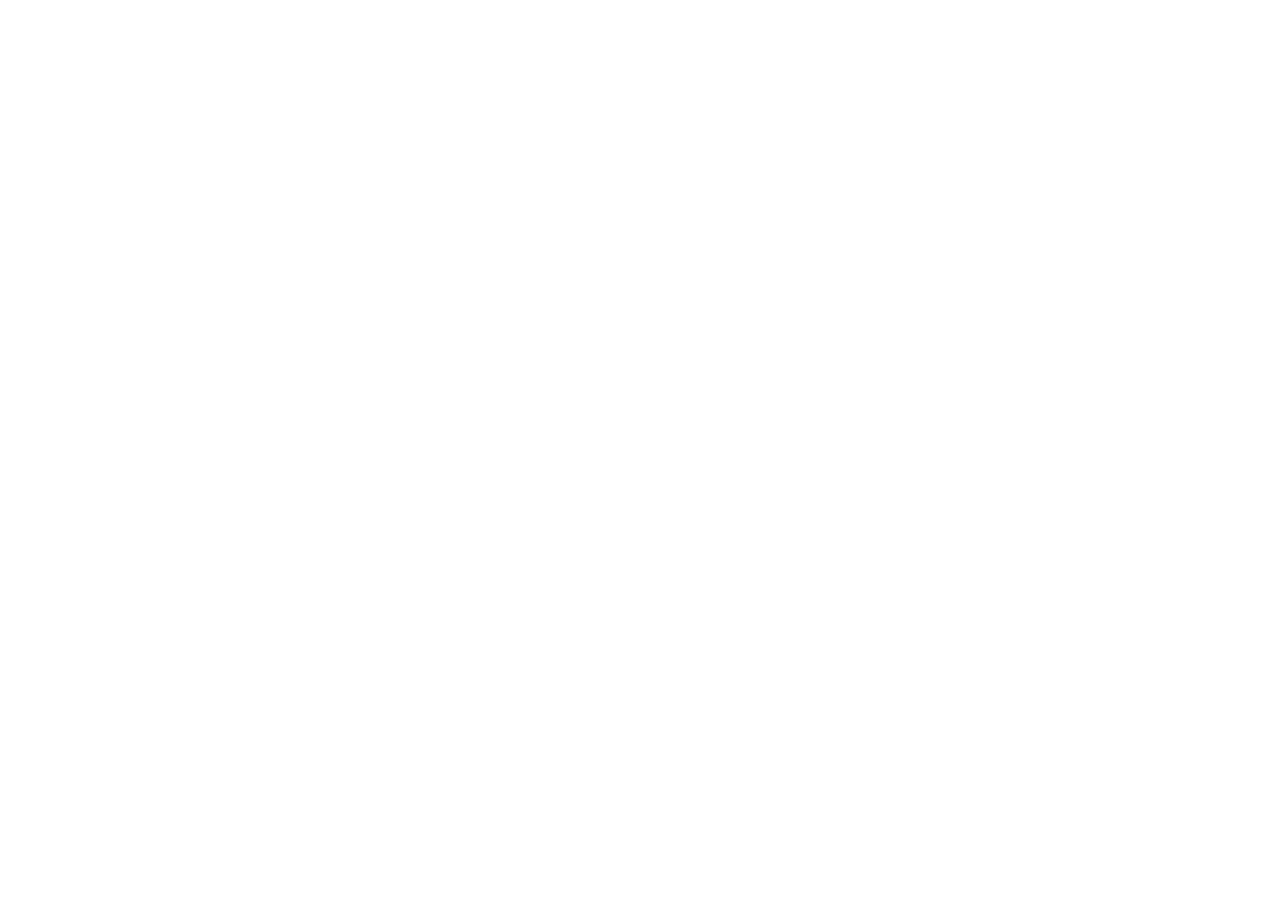
==== recipes/broccolisoup.html @ 804c7cc8 "some pages" ====
<!DOCTYPE html>
<html lang="en">
<head>
    <meta charset="UTF-8">
    <meta http-equiv="X-UA-Compatible" content="IE=edge">
    <meta name="viewport" content="width=device-width, initial-scale=1.0">
    <title>Broccoli soup</title>
</head>
<body>
    
</body>
</html>
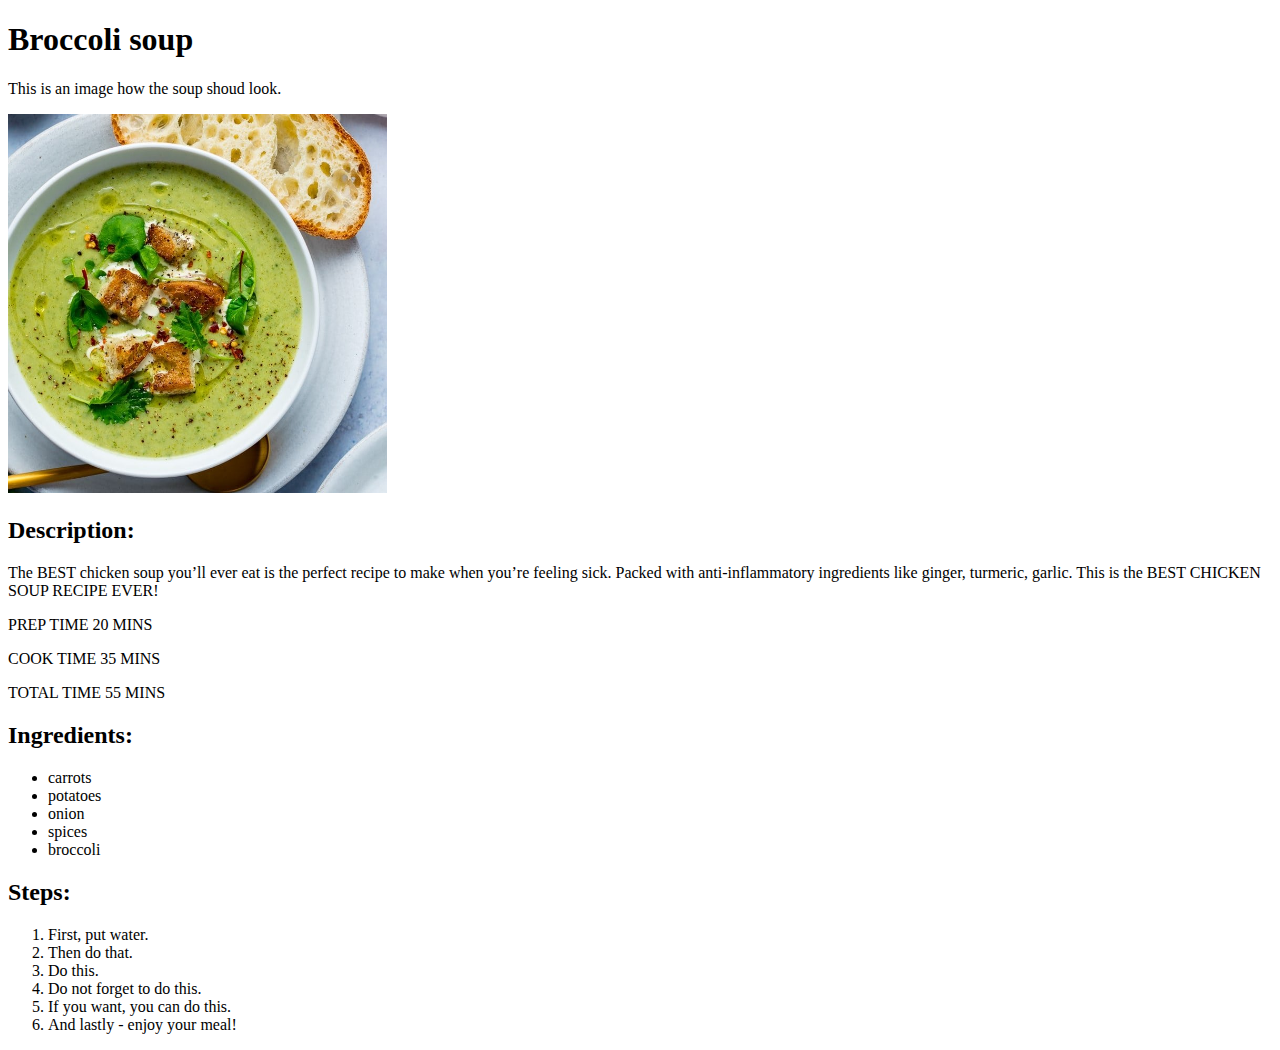
==== commit cc2daf35: "ready html recipes" ====
--- a/recipes/broccolisoup.html
+++ b/recipes/broccolisoup.html
@@ -5,8 +5,43 @@
     <meta http-equiv="X-UA-Compatible" content="IE=edge">
     <meta name="viewport" content="width=device-width, initial-scale=1.0">
     <title>Broccoli soup</title>
+    <style>
+        img {
+width: 30%;
+height: auto;
+        }
+    </style>
 </head>
 <body>
-    
+    <h1>Broccoli soup</h1>
+    <p>This is an image how the soup shoud look.</p>
+    <img src="../img/broccolisoup.jpg" alt="a broccoli soup">
+    <h2>Description:</h2>
+    <p>The BEST chicken soup you’ll ever eat is the perfect recipe to make when you’re feeling sick. Packed with anti-inflammatory ingredients like ginger, turmeric, garlic. This is the BEST CHICKEN SOUP RECIPE EVER! 
+        <p>PREP TIME
+        20 MINS</p>
+        <p>COOK TIME
+        35 MINS</p>
+        <p>TOTAL TIME
+        55 MINS</p>
+    </p>
+    <h2>Ingredients:</h2>
+    <ul>
+        <li>carrots</li>
+        <li>potatoes</li>
+        <li>onion</li>
+        <li>spices</li>
+        <li>broccoli</li>
+    </ul>
+
+    <h2>Steps:</h2>
+    <ol>
+        <li>First, put water. </li>
+        <li>Then do that. </li>
+        <li>Do this. </li>
+        <li>Do not forget to do this. </li>
+        <li>If you want, you can do this. </li>
+        <li>And lastly - enjoy your meal! </li>
+    </ol>
 </body>
 </html>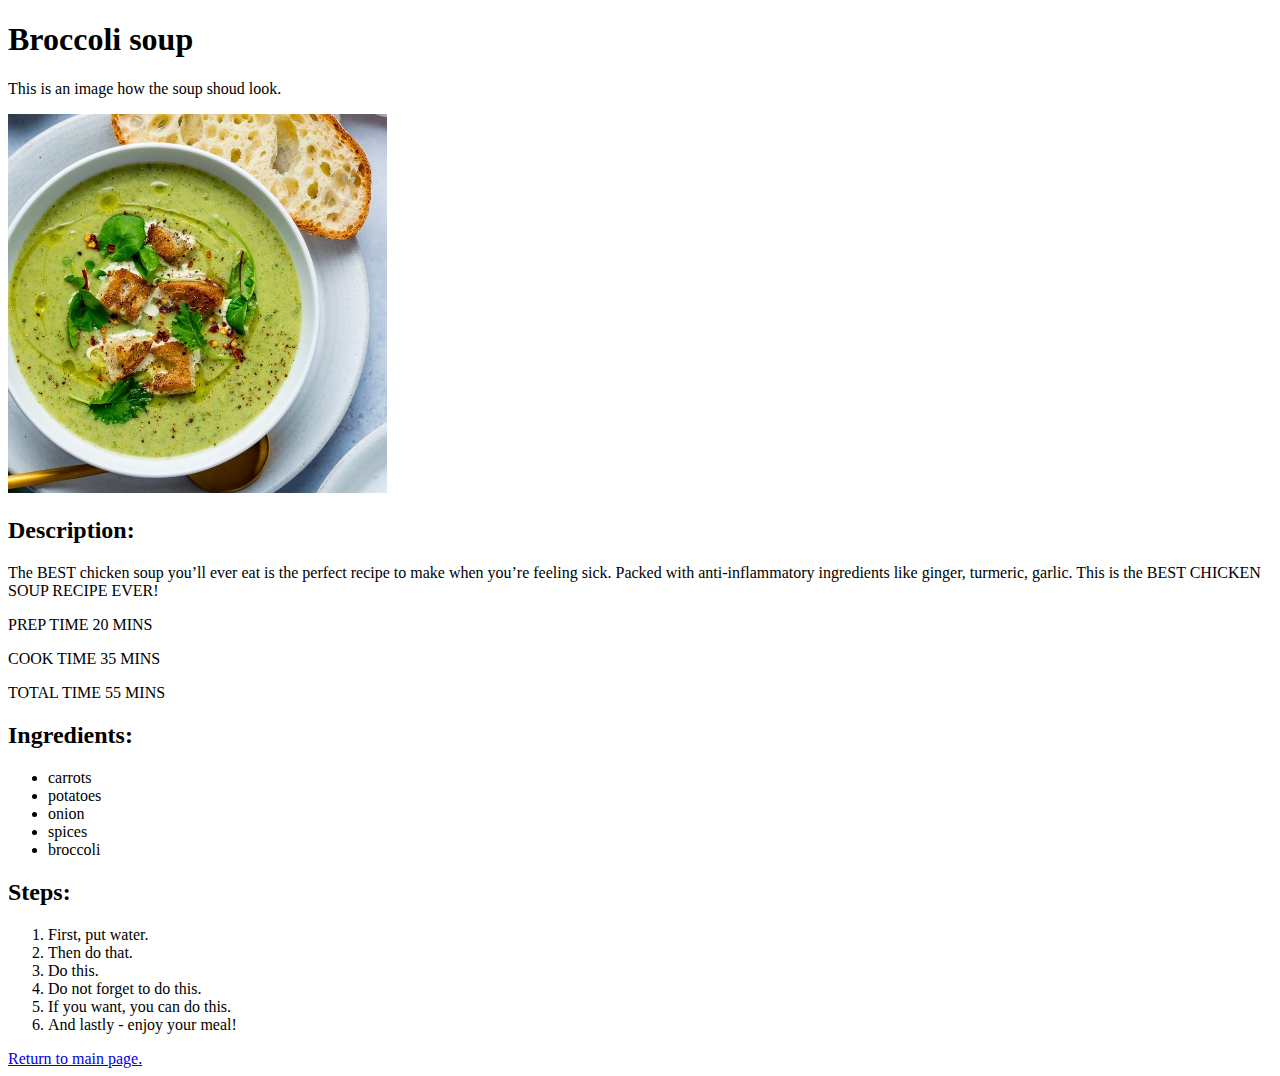
==== commit 51203caa: "return to main page" ====
--- a/recipes/broccolisoup.html
+++ b/recipes/broccolisoup.html
@@ -43,5 +43,6 @@
         <li>If you want, you can do this. </li>
         <li>And lastly - enjoy your meal! </li>
     </ol>
+<a href="../index.html"> Return to main page.</a>
 </body>
 </html>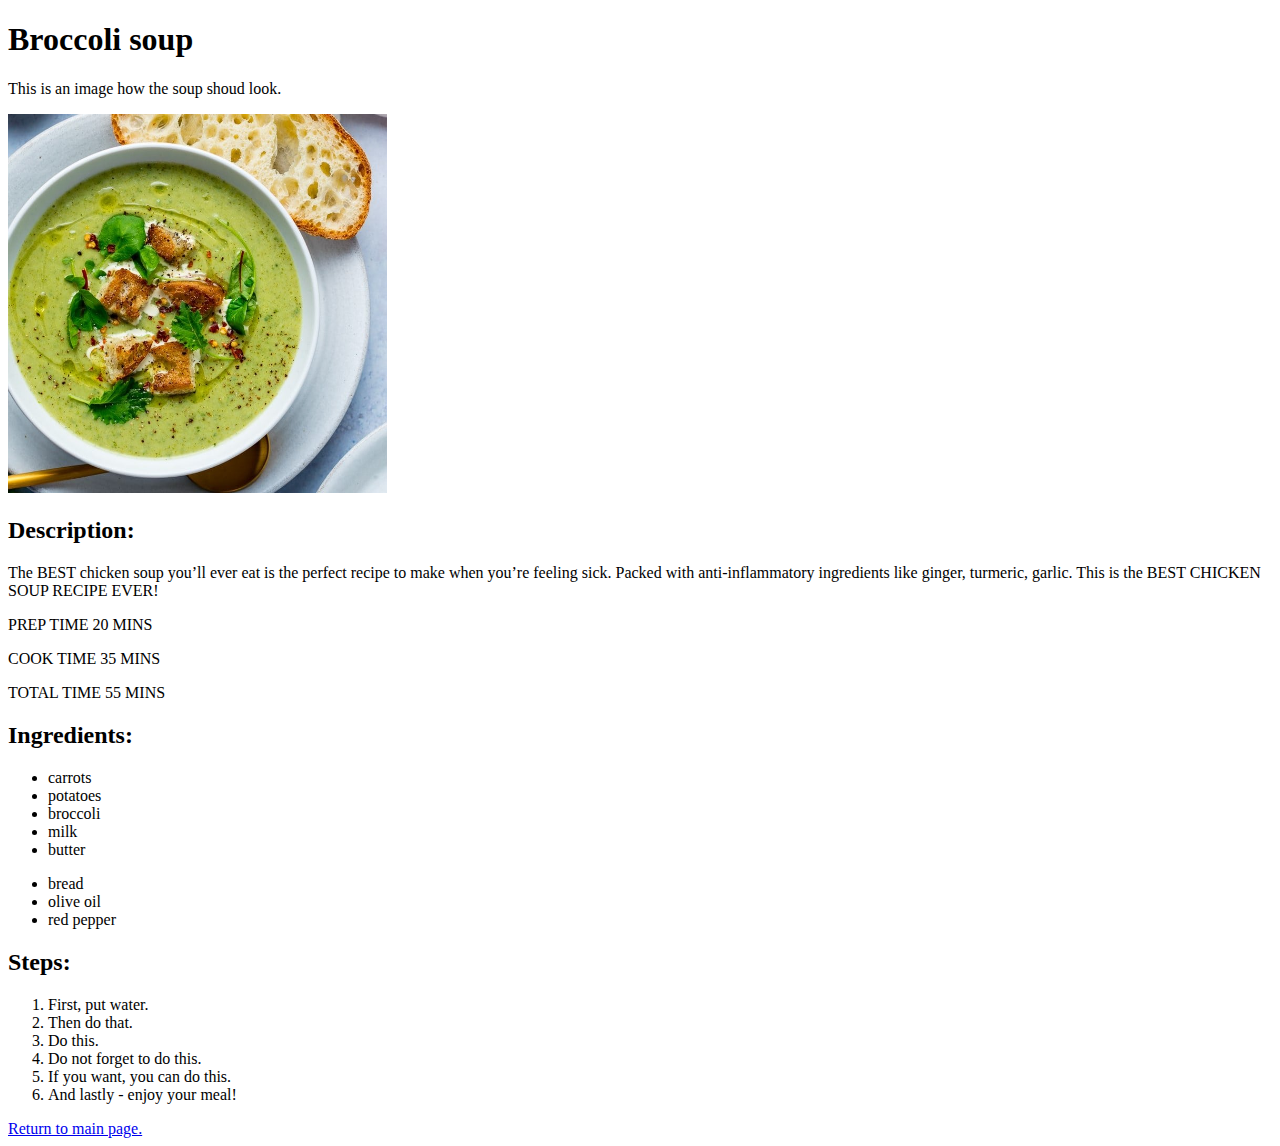
==== commit 3cc73008: "nothingupdated" ====
--- a/recipes/broccolisoup.html
+++ b/recipes/broccolisoup.html
@@ -29,9 +29,14 @@
     <ul>
         <li>carrots</li>
         <li>potatoes</li>
-        <li>onion</li>
-        <li>spices</li>
         <li>broccoli</li>
+        <li>milk</li>
+        <li>butter</li>
+    </ul>
+    <ul>
+        <li>bread</li>
+        <li>olive oil</li>
+        <li>red pepper</li>
     </ul>
 
     <h2>Steps:</h2>
